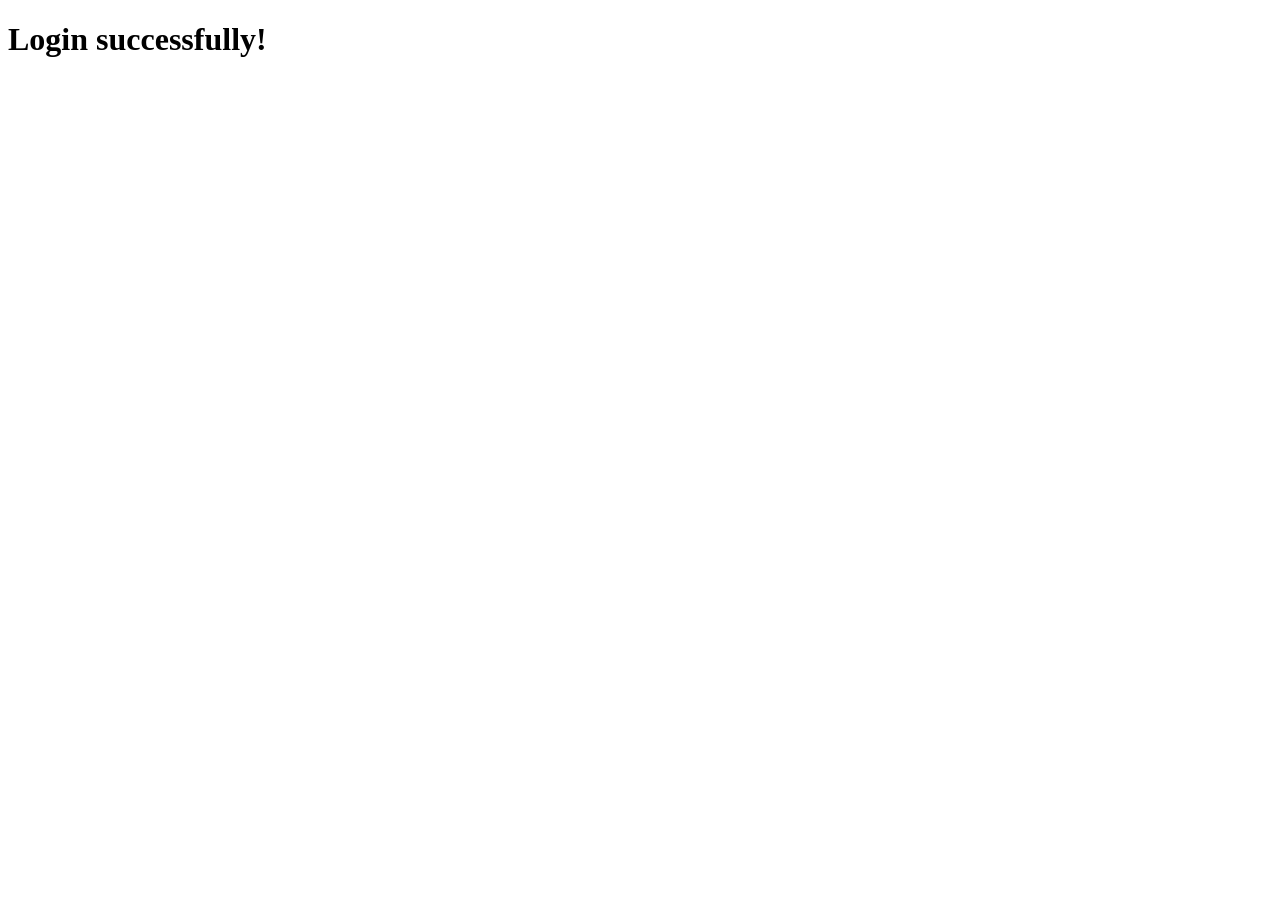
==== src/main/resources/templates/homePage.html @ 142881b2 "feat: add basic UI" ====
<!DOCTYPE html>
<html lang="en">
<head>
    <meta charset="UTF-8">
    <meta name="viewport" content="width=device-width, initial-scale=1.0">
    <title>Document</title>
</head>
<body>
    <h1>Login successfully!</h1>
</body>
</html>
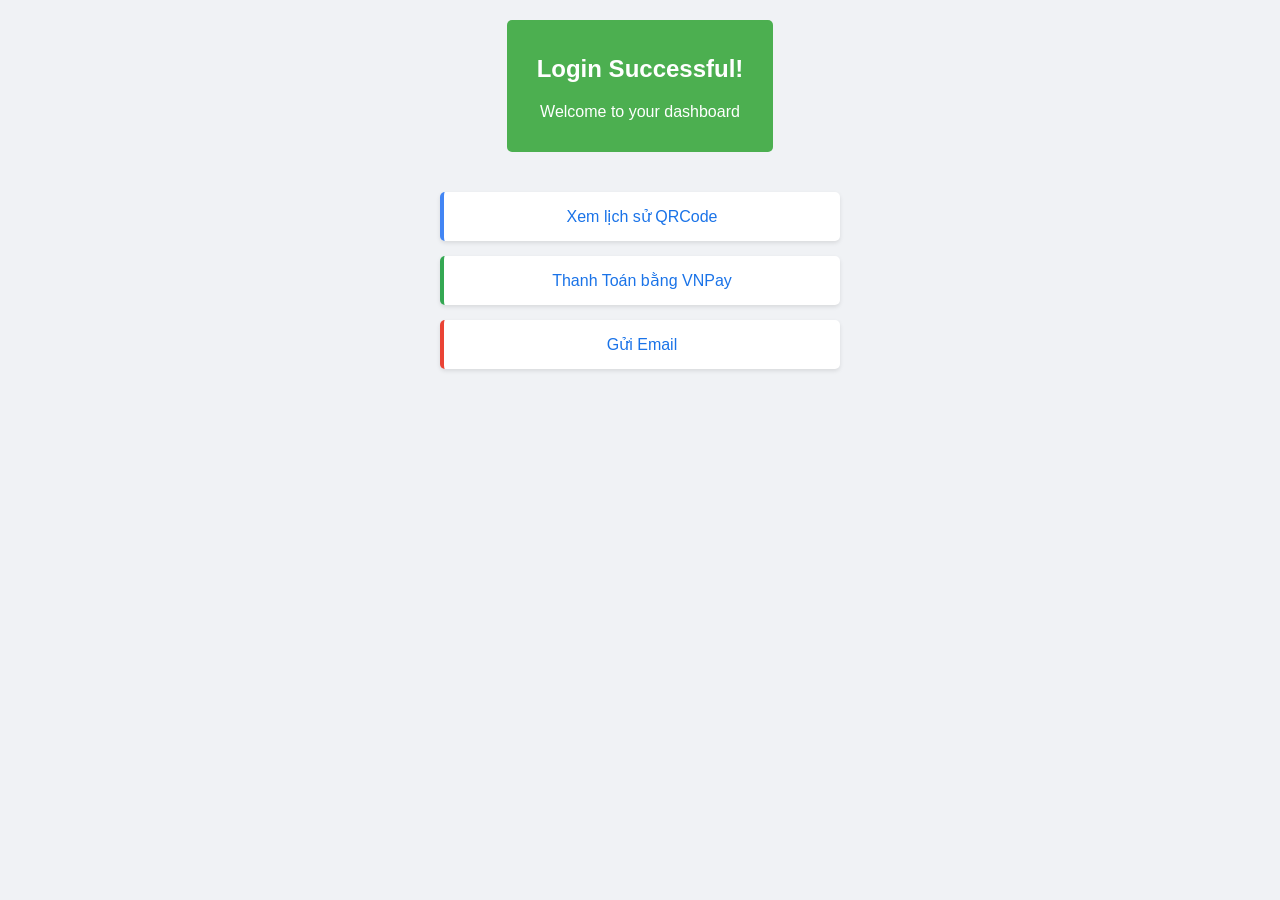
==== commit 204beb8f: "fix: position in some file not correct" ====
--- a/src/main/resources/templates/homePage.html
+++ b/src/main/resources/templates/homePage.html
@@ -3,9 +3,86 @@
 <head>
     <meta charset="UTF-8">
     <meta name="viewport" content="width=device-width, initial-scale=1.0">
-    <title>Document</title>
+    <title>Home Page</title>
+    <link rel="icon" type="image/png" href="images/favicon.png">
+    <style>
+        body {
+            font-family: Arial, sans-serif;
+            margin: 0;
+            padding: 0;
+            display: flex;
+            flex-direction: column;
+            align-items: center;
+            min-height: 100vh;
+            background-color: #f0f2f5;
+        }
+
+        .success-message {
+            background-color: #4CAF50;
+            color: white;
+            padding: 15px 30px;
+            margin: 20px;
+            border-radius: 5px;
+            text-align: center;
+        }
+
+        .navigation {
+            display: flex;
+            flex-direction: column;
+            gap: 15px;
+            padding: 20px;
+            max-width: 400px;
+            width: 100%;
+        }
+
+        .nav-link {
+            background-color: #ffffff;
+            color: #1a73e8;
+            padding: 15px 20px;
+            text-decoration: none;
+            border-radius: 5px;
+            text-align: center;
+            box-shadow: 0 2px 4px rgba(0,0,0,0.1);
+            transition: transform 0.2s, box-shadow 0.2s;
+        }
+
+        .nav-link:hover {
+            transform: translateY(-2px);
+            box-shadow: 0 4px 8px rgba(0,0,0,0.2);
+            background-color: #f8f9fa;
+        }
+
+        .qr-history {
+            border-left: 4px solid #4285f4;
+        }
+
+        .vnpay {
+            border-left: 4px solid #34a853;
+        }
+
+        .email {
+            border-left: 4px solid #ea4335;
+        }
+    </style>
 </head>
 <body>
-    <h1>Login successfully!</h1>
+    <div class="success-message">
+        <h2>Login Successful!</h2>
+        <p>Welcome to your dashboard</p>
+    </div>
+
+    <div class="navigation">
+        <a href="/api/v1/transactions/list" class="nav-link qr-history">
+            Xem lịch sử QRCode
+        </a>
+        
+        <a href="/payment" class="nav-link vnpay">
+            Thanh Toán bằng VNPay
+        </a>
+        
+        <a href="/sendEmail" class="nav-link email">
+            Gửi Email
+        </a>
+    </div>
 </body>
 </html>
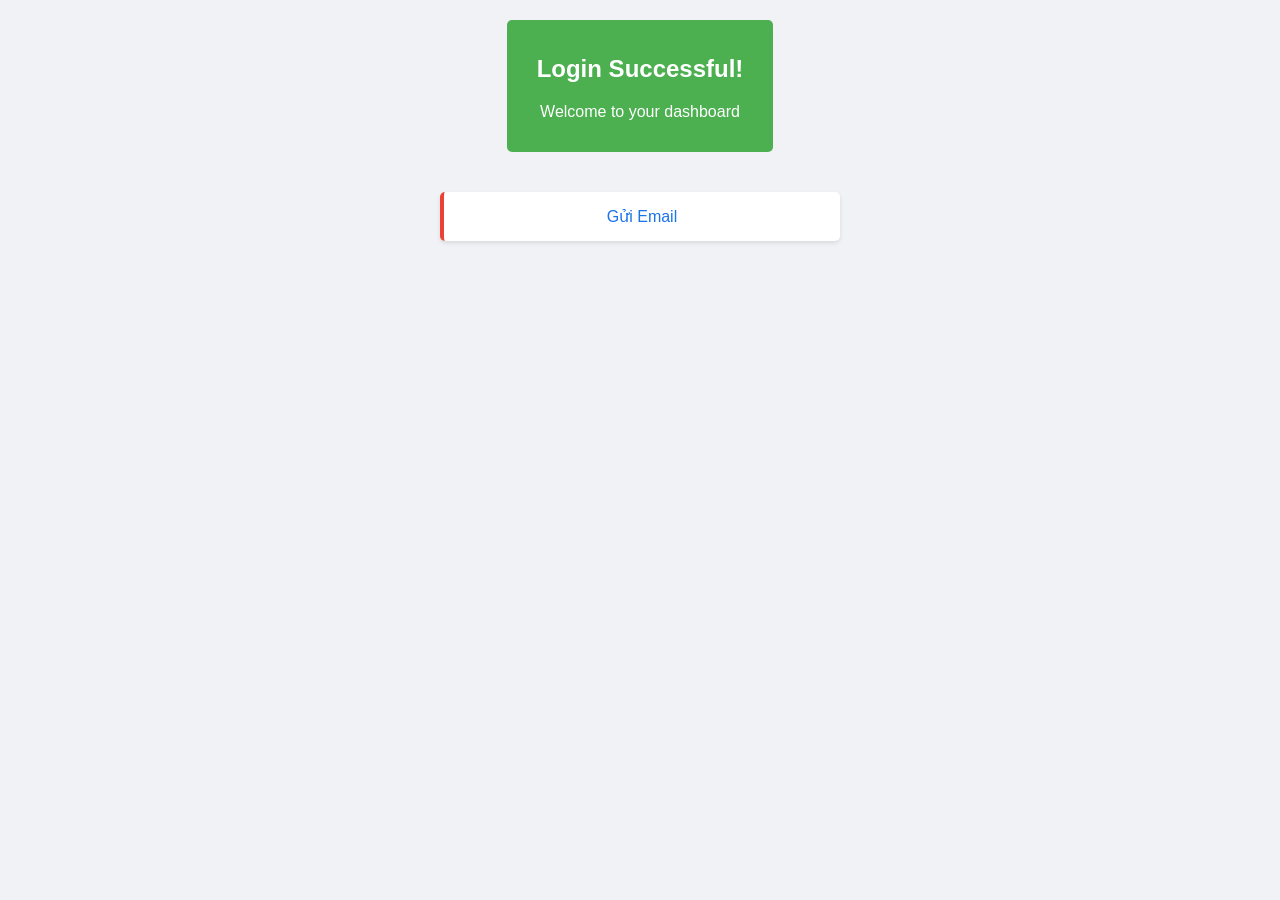
==== commit 43cb9388: "fix: css login not running" ====
--- a/src/main/resources/templates/homePage.html
+++ b/src/main/resources/templates/homePage.html
@@ -72,14 +72,6 @@
     </div>
 
     <div class="navigation">
-        <a href="/api/v1/transactions/list" class="nav-link qr-history">
-            Xem lịch sử QRCode
-        </a>
-        
-        <a href="/payment" class="nav-link vnpay">
-            Thanh Toán bằng VNPay
-        </a>
-        
         <a href="/sendEmail" class="nav-link email">
             Gửi Email
         </a>
